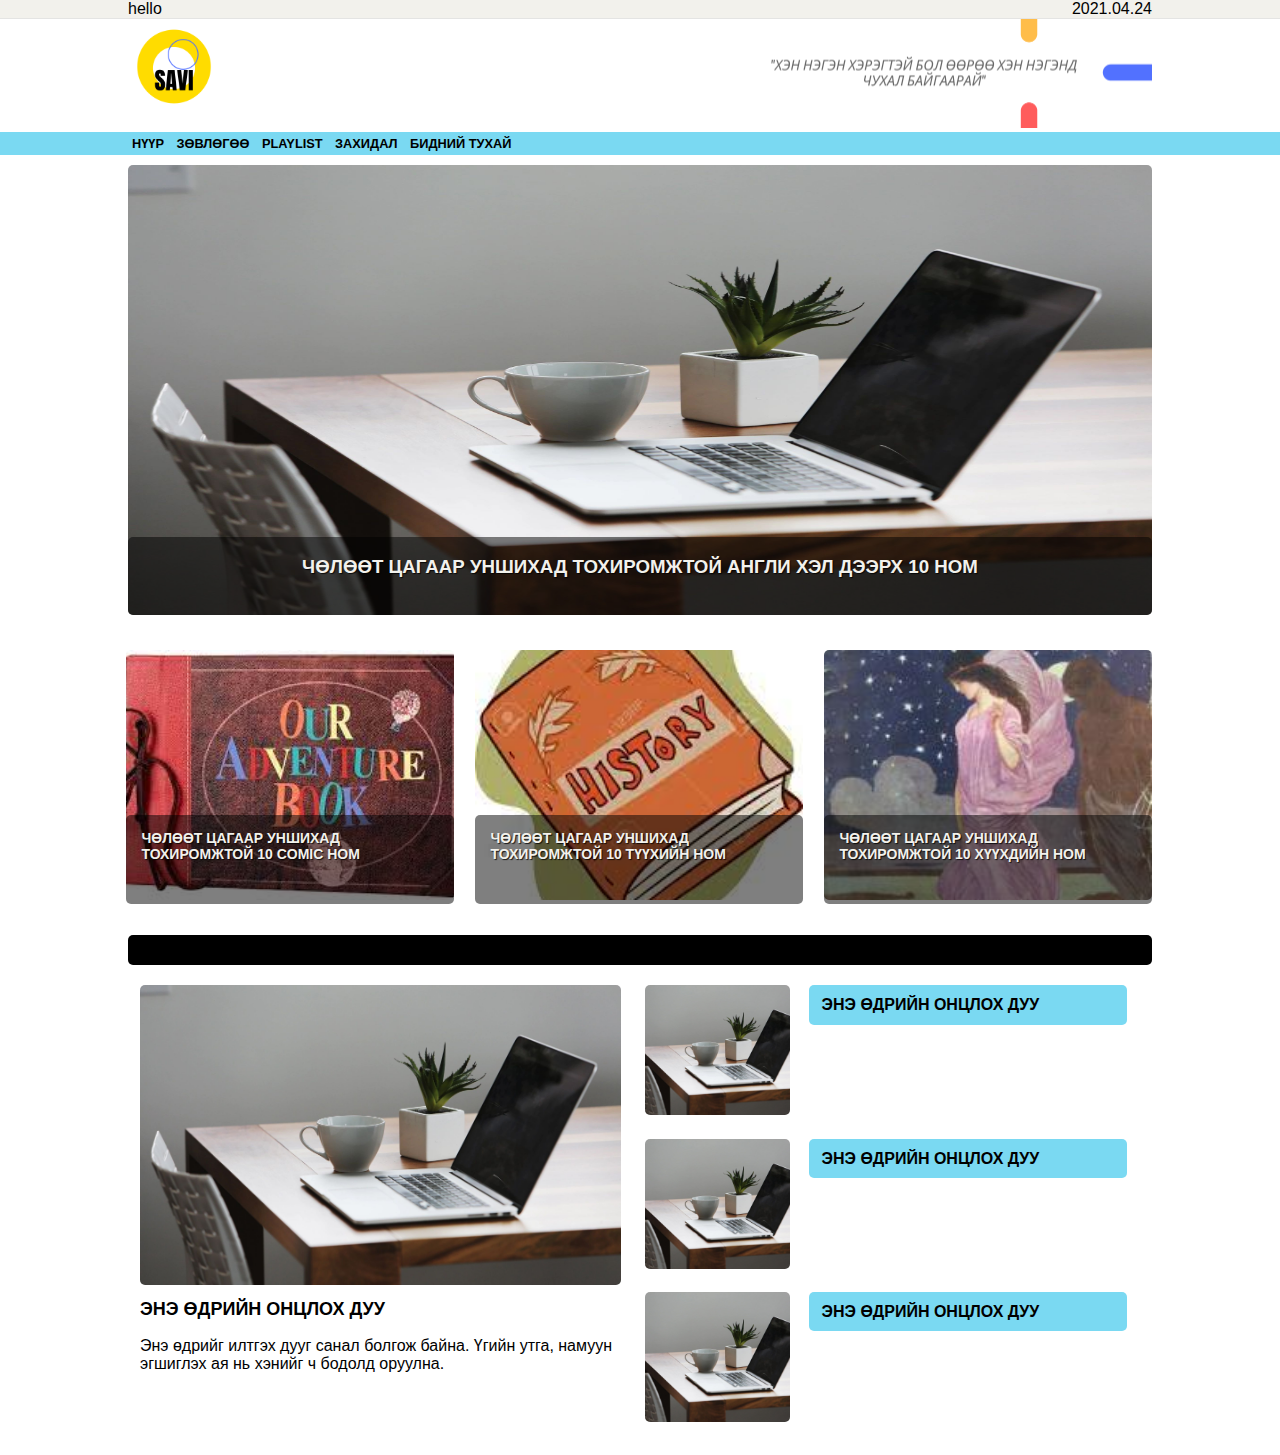
==== index.html @ 78b19c0a "Update index.html" ====
<!DOCTYPE html>
<html lang="en">
<head>
    <meta charset="UTF-8">
    <meta name="viewport" content="width=device-width, initial-scale=1.0">
    <title>Document</title>
    <link rel="stylesheet" href="style.css">
</head>
<body>
    <div class="top">
        <div class="container">
            <div class="social left">
                hello
            </div>
            <div class="other right">
                2021.04.24
            </div>
            <div class="clr"></div> 
            <!-- hooson div--float right ashiglasn uchraas garch bgag ynzalj bna -->
        </div>
    </div>

    <div class="header">
        <div class="container">
            <div class="logo left">
                <a href="#">
                    <img src="logo.png" alt="logo" height="100px">
                </a>
        </div>
        <div class="banner right">
                <a href="https://www.youtube.com/watch?v=ZPLSaZ0YaZk" target="_blank">
                    <img src="banner.png" alt="word of today"  height="100px">
                </a>
        </div>
        <div class="clr"></div> 
            <!-- hooson div--float right ashiglasn uchraas garch bgag ynzalj bna -->
        </div>
    </div>

    <div class="menu">
        <div class="container">
            <ul>
                <li><a href="#">НҮҮР</a></li>
                <li><a href="advice.html">ЗӨВЛӨГӨӨ</a></li>
                <li><a href="playlist/playlist.html">PLAYLIST</a></li>
                <li><a href="#">ЗАХИДАЛ</a></li>
                <li><a href="#">БИДНИЙ ТУХАЙ</a></li>
            </ul>
        </div>
    </div>
    <div class="container main">
        <div class="a1">
            <div class="ontsloh">
                <a href="https://reedsy.com/discovery/blog/best-adventure-books">
                    <img onclick="pauseLah()" src="ontsloh1.jpg" alt="ontsloh zurag">
                    <script src="slider.js"></script>
                    <div class="caption">
                      
                        <h3>ЧӨЛӨӨТ ЦАГААР УНШИХАД ТОХИРОМЖТОЙ АНГЛИ ХЭЛ ДЭЭРХ 10 НОМ</h3>
                    </div>
                </a>
            </div>
            <div class="gurav">
                <div class="heseg left">
                    <a href="https://www.npr.org/2017/07/12/533862948/lets-get-graphic-100-favorite-comics-and-graphic-novels">
                        <img src="nom7.jpg" alt="ontsloh zurag">
                        <div class="caption">
                            <h3>ЧӨЛӨӨТ ЦАГААР УНШИХАД ТОХИРОМЖТОЙ 10 COMIC НОМ</h3>
                        </div>
                    </a>
                </div>
                <div class="heseg left">
                    <a href="https://www.abebooks.com/books/best-history-books/index.shtml">
                        <img src="nom8.jpg" alt="ontsloh zurag">
                        <div class="caption">
                            <h3>ЧӨЛӨӨТ ЦАГААР УНШИХАД ТОХИРОМЖТОЙ 10 ТҮҮХИЙН НОМ</h3>
                        </div>
                    </a>
                </div>
                <div class="heseg left">
                    <a href="https://news.mn/r/542330/">
                        <img src="nom1.jpg" alt="ontsloh zurag">
                        <div class="caption">
                            <h3>ЧӨЛӨӨТ ЦАГААР УНШИХАД ТОХИРОМЖТОЙ 10 ХҮҮХДИЙН НОМ</h3>
                        </div>
                    </a>
                </div>
                <div class="clr"></div>
            </div>

            <div class="title"> </div>

            <div class="hoyor">
                <div class="heseg1 left">
                    <div class="heseg1-tom">
                        <div class="heseg1-tom-image">
                            <a href="#">
                                <img src="ontsloh1.jpg" alt="shildeg duu">
                            </a>
                        </div>
                        <h3>
                            <a href="#">ЭНЭ ӨДРИЙН ОНЦЛОХ ДУУ</a>
                        </h3>
                        <p>Энэ өдрийг илтгэх дууг санал болгож байна. Үгийн утга, намуун эгшиглэх ая 
                                нь хэнийг ч бодолд оруулна. 
                        </p>
                        </div>
                    </div>

                <div class="heseg1 left">
                    <div class="heseg1-jijig"> <!--b1-small--> 
                        <div class="heseg1-image left">
                            <a href="#">
                                <img src="ontsloh1.jpg" alt="shildeg duu">
                            </a>
                        </div>
                        <div class="heseg1-text right">
                            <h3>
                                <a href="#">ЭНЭ ӨДРИЙН ОНЦЛОХ ДУУ</a>
                            </h3>
                        </div>
                        <div class="clr"></div>
                    </div>
                    <div class="heseg1-jijig"> <!--b1-small--> 
                        <div class="heseg1-image left">
                            <a href="#">
                                <img src="ontsloh1.jpg" alt="shildeg duu">
                            </a>
                        </div>
                        <div class="heseg1-text right">
                            <h3>
                                <a href="#">ЭНЭ ӨДРИЙН ОНЦЛОХ ДУУ</a>
                            </h3>
                        </div>
                        <div class="clr"></div>
                    </div>
                    <div class="heseg1-jijig"> <!--b1-small--> 
                        <div class="heseg1-image left">
                            <a href="#">
                                <img src="ontsloh1.jpg" alt="shildeg duu">
                            </a>
                    </div>
                        <div class="heseg1-text right">
                            <h3>
                                <a href="#">ЭНЭ ӨДРИЙН ОНЦЛОХ ДУУ</a>
                            </h3>
                        </div>
                        <div class="clr"></div>
                    </div>
                </div>
                <div class="clr"></div>
            </div>

            </div>
        </div>

        <!-- <div class="a2 right"></div>
        <div class="clr"></div> -->
    </div>
</body>
</html>
---- style.css ----
body {
    margin: 0%;
    padding: 0%;
    font-family: 'Segoe UI', 'Open Sans', 'Helvetica Neue', sans-serif;
}
.container {
    margin-top: 30%;
    width: 80%; 
    padding: 0 15px; 
    margin: 0 auto; 
}
.left {
    float: left; 
}
.right {
    float: right; 
}
.clr {
    clear: both; 
}
.top {
    border-bottom: 0.5px solid #e1e1e1e1;
    background-color: #F2F1EC;
}

.social {

}
.other {

}
.header {
    padding: 0px 0; 
}
.logo {
    width: 15%; 
}
.logo img {
    width: 60%;
    margin-top: 2%;
    height: 60%;
    object-fit: cover;
}
.banner {
    width: 40%;
}
.banner img {
    width: 100%;
    height: 10%;
    object-fit: cover;
}
.menu {
    background-color:#7AD9F2  ;
}
.menu ul {
    margin: 0%;
    padding: 0;
}
.menu li {
    display: inline-block;
}
.menu li a {
    color: black;
    font-weight: bold;
    text-decoration: none;
    font-size: 80%;
    padding: 4px; 
    display: block;
}
.menu li a:hover {
    background-color: white  ;
    color: black; 
    border-radius: 5px;
}
.main {
    padding: 10px;
}
.a1 {
    width: 100%; 
}
.ontsloh {
    position: relative; /*davharluulahiin tuld*/
    margin-bottom: 2%;
}
.ontsloh img{
    width: 100%;
    height: 450px; 
    /* object-fit: cover; zurag undur urgunuu dagaad sunachih uchras */
    border-radius: 5px;
}
.ontsloh .caption {
    position: absolute; /* ontslohii zurgan deer davharlahiin tuld*/
    bottom: 1%; /*deesh ni tatahiin tuld deerees ni 0 bolgoh*/
    width: 100%; 
    height: 17%;
    border: 1px solid ;
    border-radius: 5px;
    border-style: hidden;
    background: rgba(0, 0, 0, 0.5);
}
.ontsloh .caption h3{
    color: #F2F1EC;
    text-align: center; 
    text-shadow: 1px 1px 1px rgba(0, 0, 0, 0.8);
}
.gurav {
    margin: 0 -12px;
}
.gurav .heseg {
    width: 31.3%; 
    margin: 1%; 
    position: relative;
}
.gurav .heseg img{
    width: 100%; 
    height: 250px;
    object-fit: cover;
    border-radius: 5px;
}
.gurav .heseg .caption{
    position: absolute;
    bottom: 0; 
    width: 100%; 
    height: 35%;
    border: 1px solid ;
    border-radius: 5px;
    border-style: hidden;
    background: rgba(0, 0, 0, 0.5);
    padding: 15px; 
    box-sizing: border-box;
}
.gurav .heseg .caption h3{
    color: #F2F1EC;
    font-size: 87.5%;
    text-shadow: 1px 1px 1px rgba(0, 0, 0, 0.8);
    margin: 0%;
}
.title {
    height: 30px; 
    background-color: black;
    margin: 2% 0; 
    border-radius: 5px;
}
 .hoyor { /*two */
    width: 100%;
}
.heseg1 { 
    /* b1 */
    width: 47%; 
    margin: 0 12px; /* ustgah */
}
.heseg1-tom {
    
}
.heseg1-tom img{
    width: 100%;
    height: 300px; 
    object-fit: cover; 
    border-radius: 5px;
}
.heseg1-tom  h3 {
    font-size: 18px; 
    line-height: 1.2;
    margin: 10px 0;
}
.heseg1-tom h3 a{
    text-decoration: none;
    color: black; 
    font-weight: bold;
}

.heseg1-jijig {
    margin-bottom: 4%;
    border-radius: 5px;
}
.heseg1-jijig .heseg1-image {
    width: 30%; 
}
.heseg1-jijig .heseg1-image img{
    width: 100%;
    height: 130px; 
    object-fit: cover;
    border-radius: 5px;
}
.heseg1-text {
    width: 66%;
    background-color: #7AD9F2;
    border-radius: 5px;
}
.heseg1-text h3 {
    font-size: 16px; 
    font-weight: normal;
    line-height: 1.2;
    margin: 10px 0; 
}
.heseg1-text h3 a{
    margin: 4%;
    text-decoration: none;
    font-weight: bold;
    color: black
}
/* .a2 {
    width: 29%; 
} */
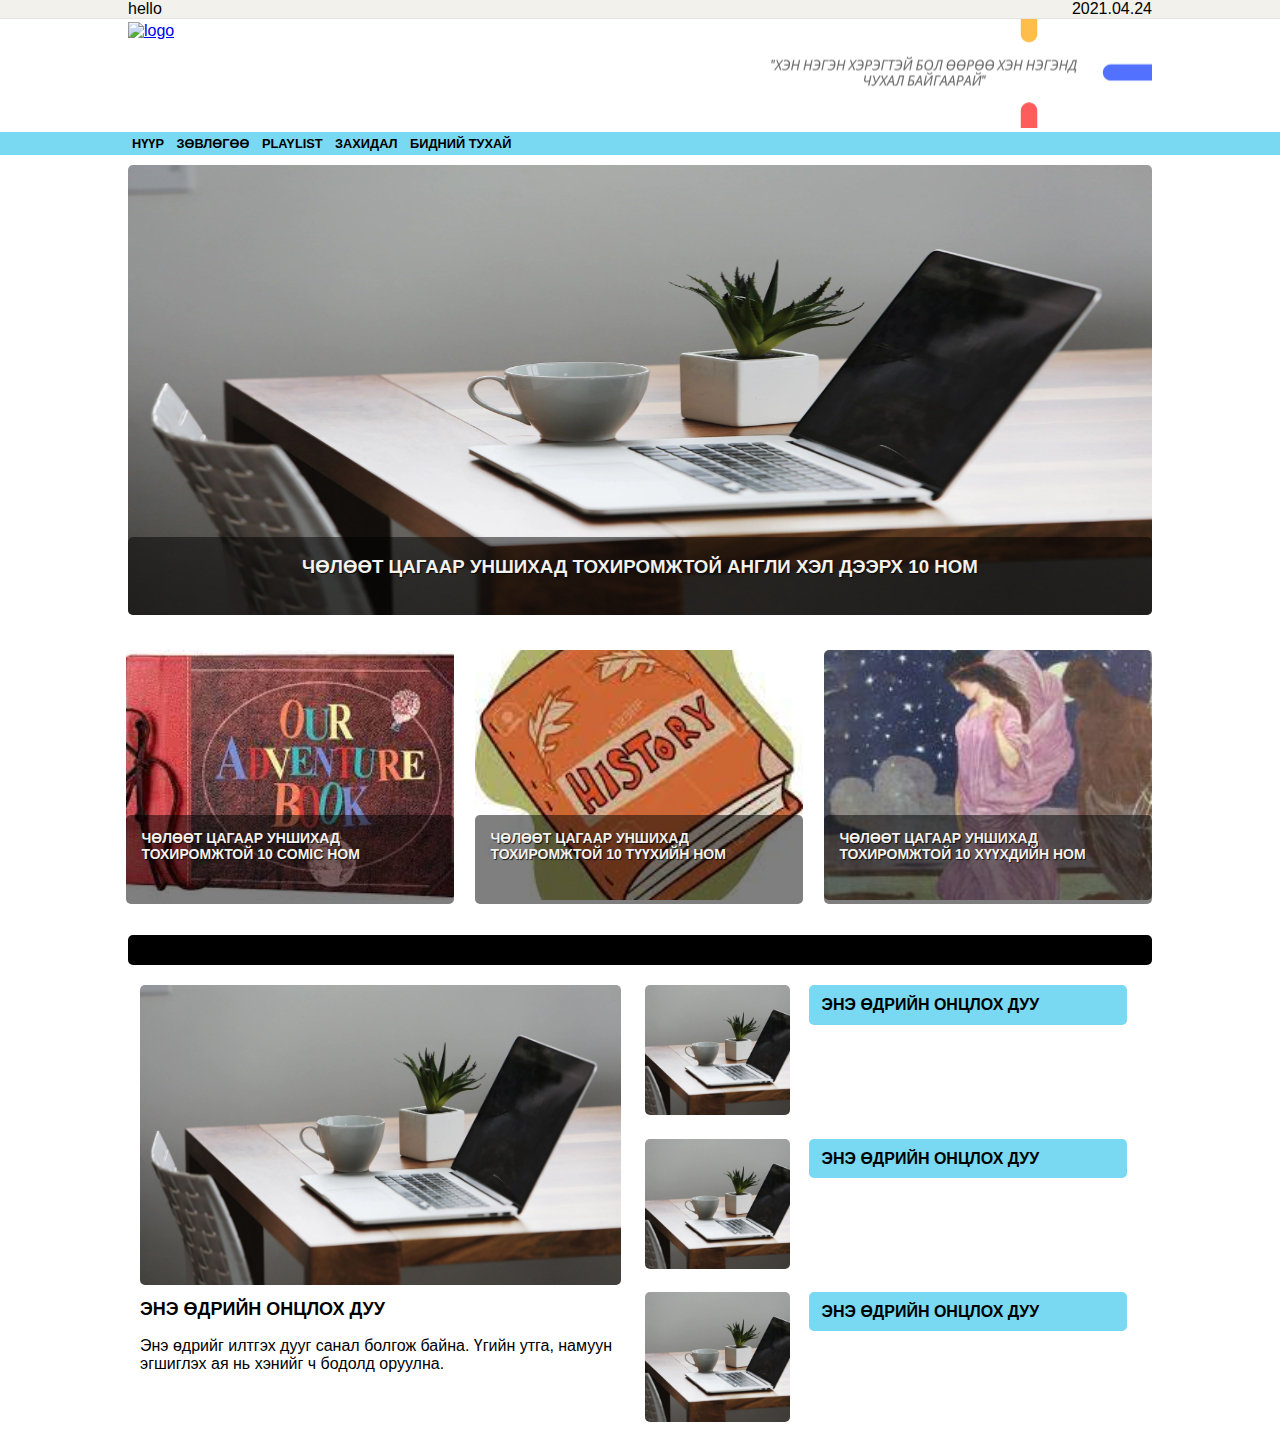
==== commit 96c1f364: "Update index.html" ====
--- a/index.html
+++ b/index.html
@@ -24,7 +24,7 @@
         <div class="container">
             <div class="logo left">
                 <a href="#">
-                    <img src="logo.png" alt="logo" height="100px">
+                    <img src="logo1.png" alt="logo" height="100px">
                 </a>
         </div>
         <div class="banner right">
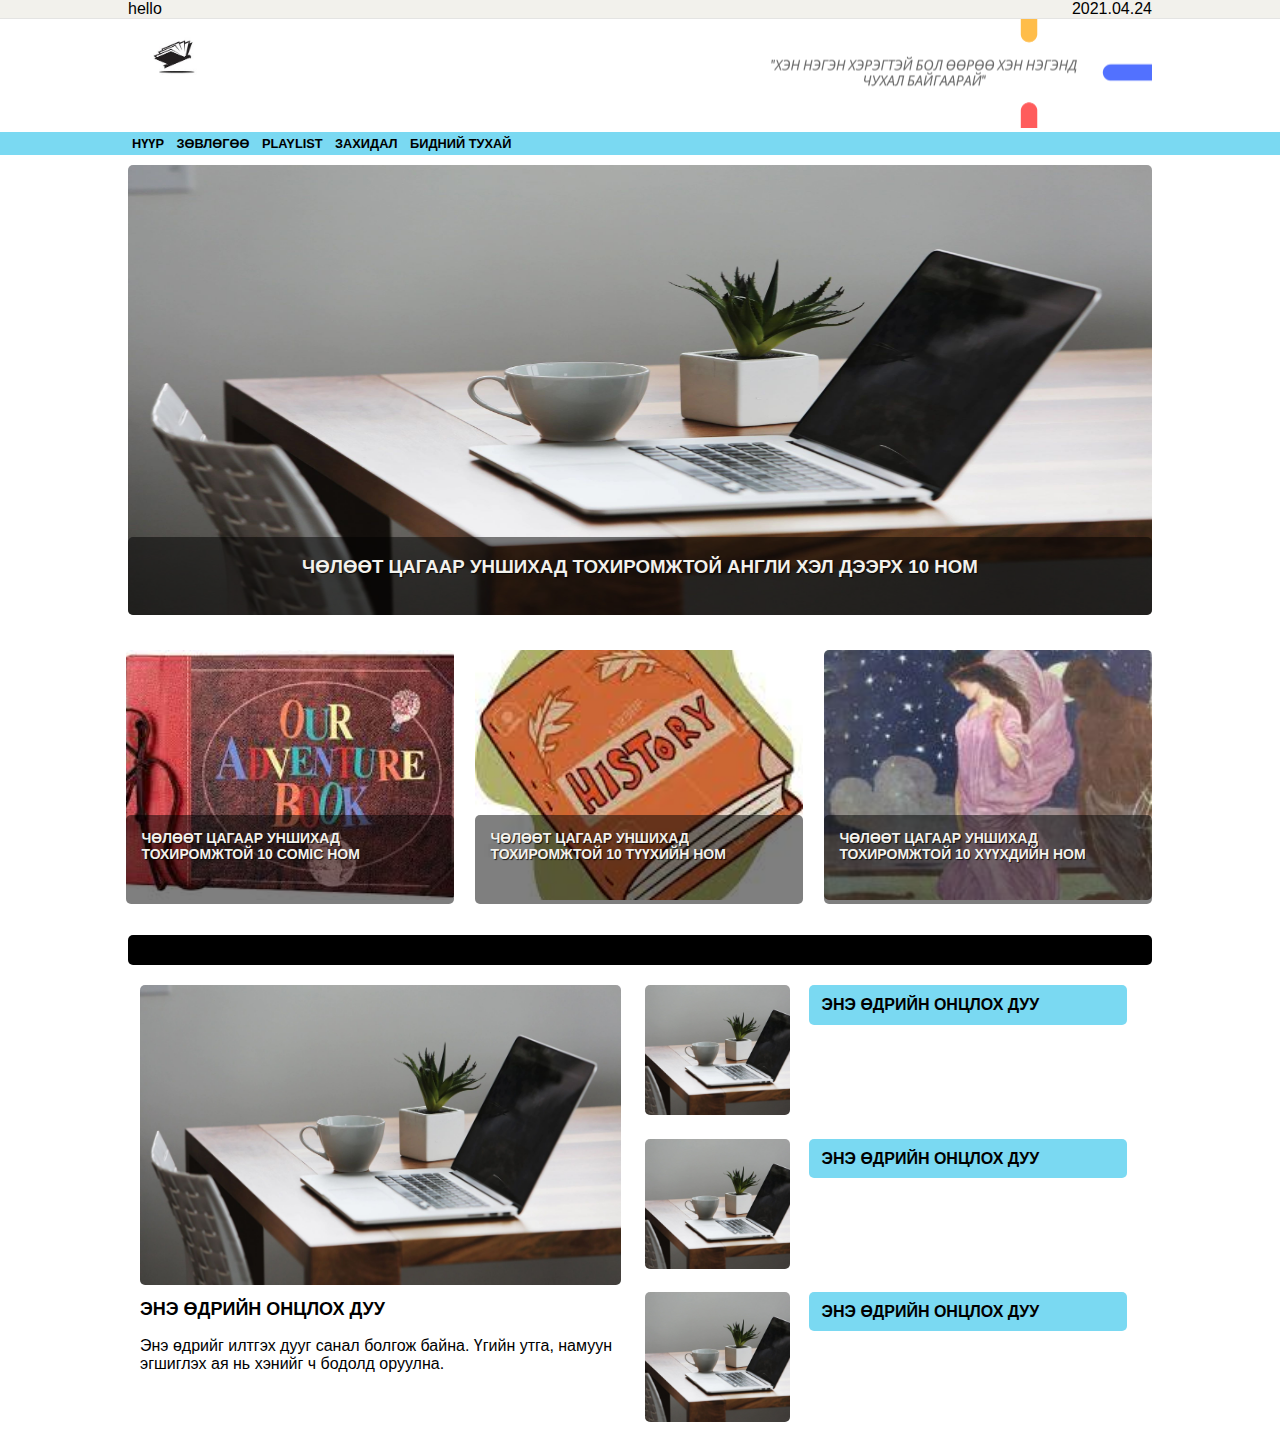
==== commit 877fbaa2: "Update index.html" ====
--- a/index.html
+++ b/index.html
@@ -24,7 +24,7 @@
         <div class="container">
             <div class="logo left">
                 <a href="#">
-                    <img src="logo1.png" alt="logo" height="100px">
+                    <img src="logo1.jpg" alt="logo" height="100px">
                 </a>
         </div>
         <div class="banner right">
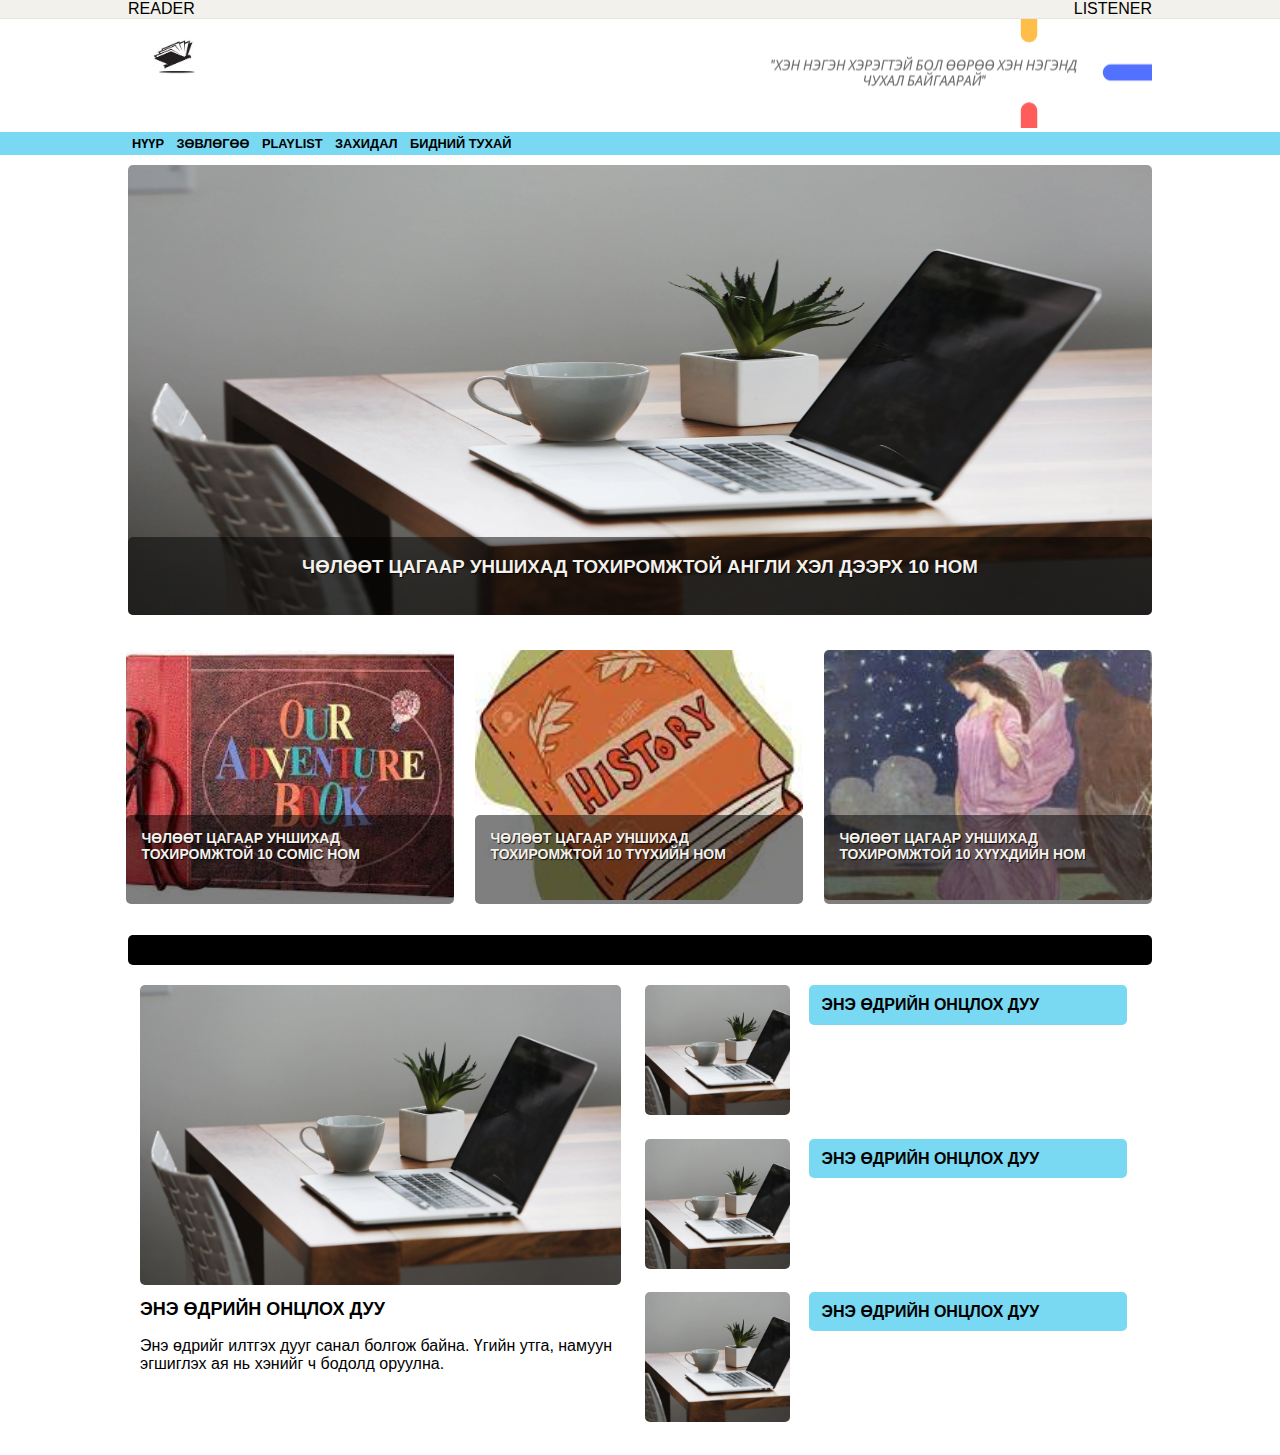
==== commit 85bf9592: "Update index.html" ====
--- a/index.html
+++ b/index.html
@@ -10,10 +10,10 @@
     <div class="top">
         <div class="container">
             <div class="social left">
-                hello
+                READER
             </div>
             <div class="other right">
-                2021.04.24
+                LISTENER
             </div>
             <div class="clr"></div> 
             <!-- hooson div--float right ashiglasn uchraas garch bgag ynzalj bna -->
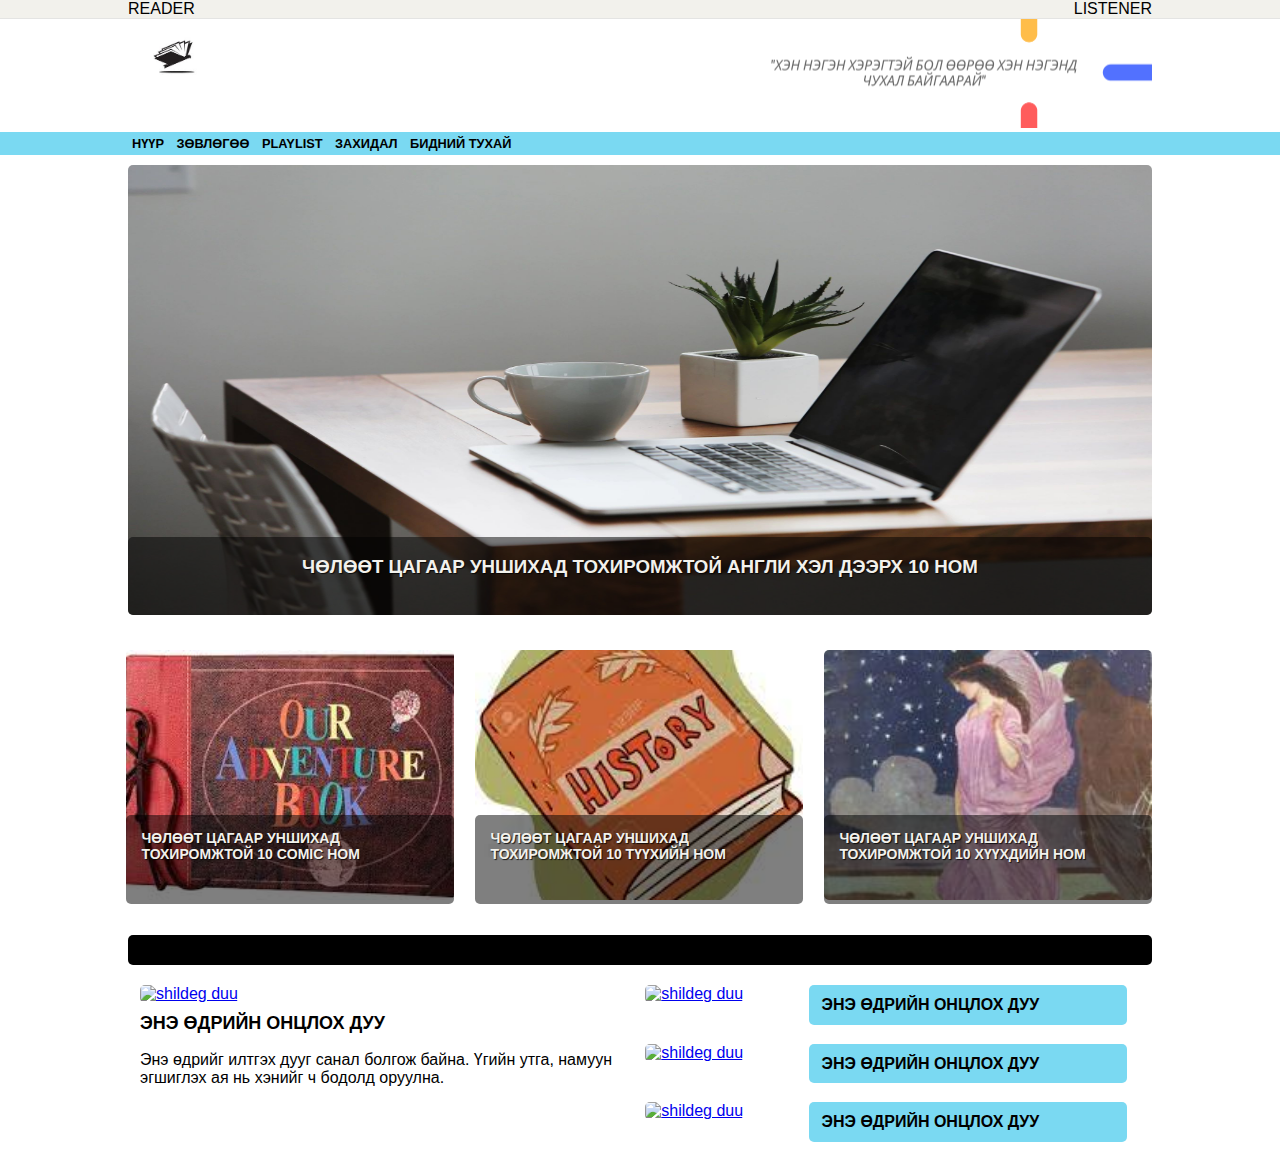
==== commit db25e28b: "Update index.html" ====
--- a/index.html
+++ b/index.html
@@ -41,7 +41,7 @@
         <div class="container">
             <ul>
                 <li><a href="#">НҮҮР</a></li>
-                <li><a href="advice.html">ЗӨВЛӨГӨӨ</a></li>
+                <li><a href="advice/advice.html">ЗӨВЛӨГӨӨ</a></li>
                 <li><a href="playlist/playlist.html">PLAYLIST</a></li>
                 <li><a href="#">ЗАХИДАЛ</a></li>
                 <li><a href="#">БИДНИЙ ТУХАЙ</a></li>
@@ -95,7 +95,7 @@
                     <div class="heseg1-tom">
                         <div class="heseg1-tom-image">
                             <a href="#">
-                                <img src="ontsloh1.jpg" alt="shildeg duu">
+                                <img src="5.jpg" alt="shildeg duu">
                             </a>
                         </div>
                         <h3>
@@ -111,7 +111,7 @@
                     <div class="heseg1-jijig"> <!--b1-small--> 
                         <div class="heseg1-image left">
                             <a href="#">
-                                <img src="ontsloh1.jpg" alt="shildeg duu">
+                                <img src="6.jpg" alt="shildeg duu">
                             </a>
                         </div>
                         <div class="heseg1-text right">
@@ -124,7 +124,7 @@
                     <div class="heseg1-jijig"> <!--b1-small--> 
                         <div class="heseg1-image left">
                             <a href="#">
-                                <img src="ontsloh1.jpg" alt="shildeg duu">
+                                <img src="7.jpg" alt="shildeg duu">
                             </a>
                         </div>
                         <div class="heseg1-text right">
@@ -137,7 +137,7 @@
                     <div class="heseg1-jijig"> <!--b1-small--> 
                         <div class="heseg1-image left">
                             <a href="#">
-                                <img src="ontsloh1.jpg" alt="shildeg duu">
+                                <img src="8.jpg" alt="shildeg duu">
                             </a>
                     </div>
                         <div class="heseg1-text right">
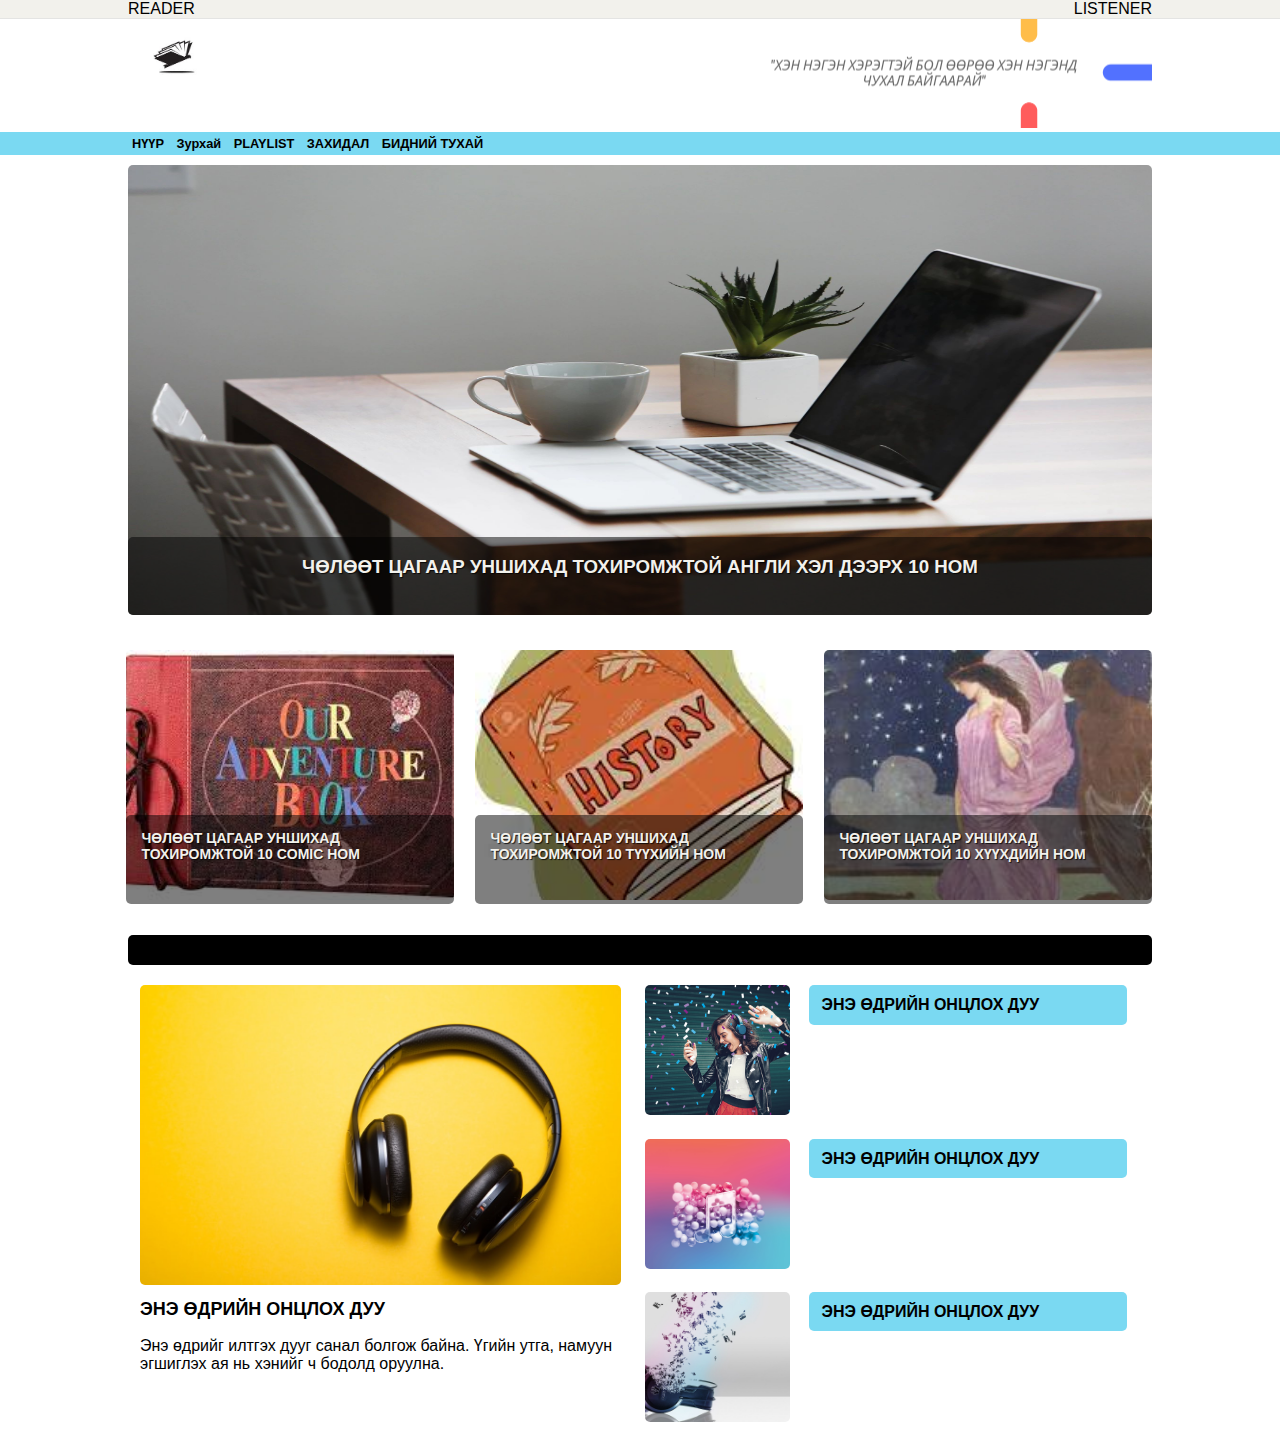
==== commit c8ee2d07: "Update index.html" ====
--- a/index.html
+++ b/index.html
@@ -41,7 +41,7 @@
         <div class="container">
             <ul>
                 <li><a href="#">НҮҮР</a></li>
-                <li><a href="advice/advice.html">ЗӨВЛӨГӨӨ</a></li>
+                <li><a href="advice/advice.html">Зурхай</a></li>
                 <li><a href="playlist/playlist.html">PLAYLIST</a></li>
                 <li><a href="#">ЗАХИДАЛ</a></li>
                 <li><a href="#">БИДНИЙ ТУХАЙ</a></li>
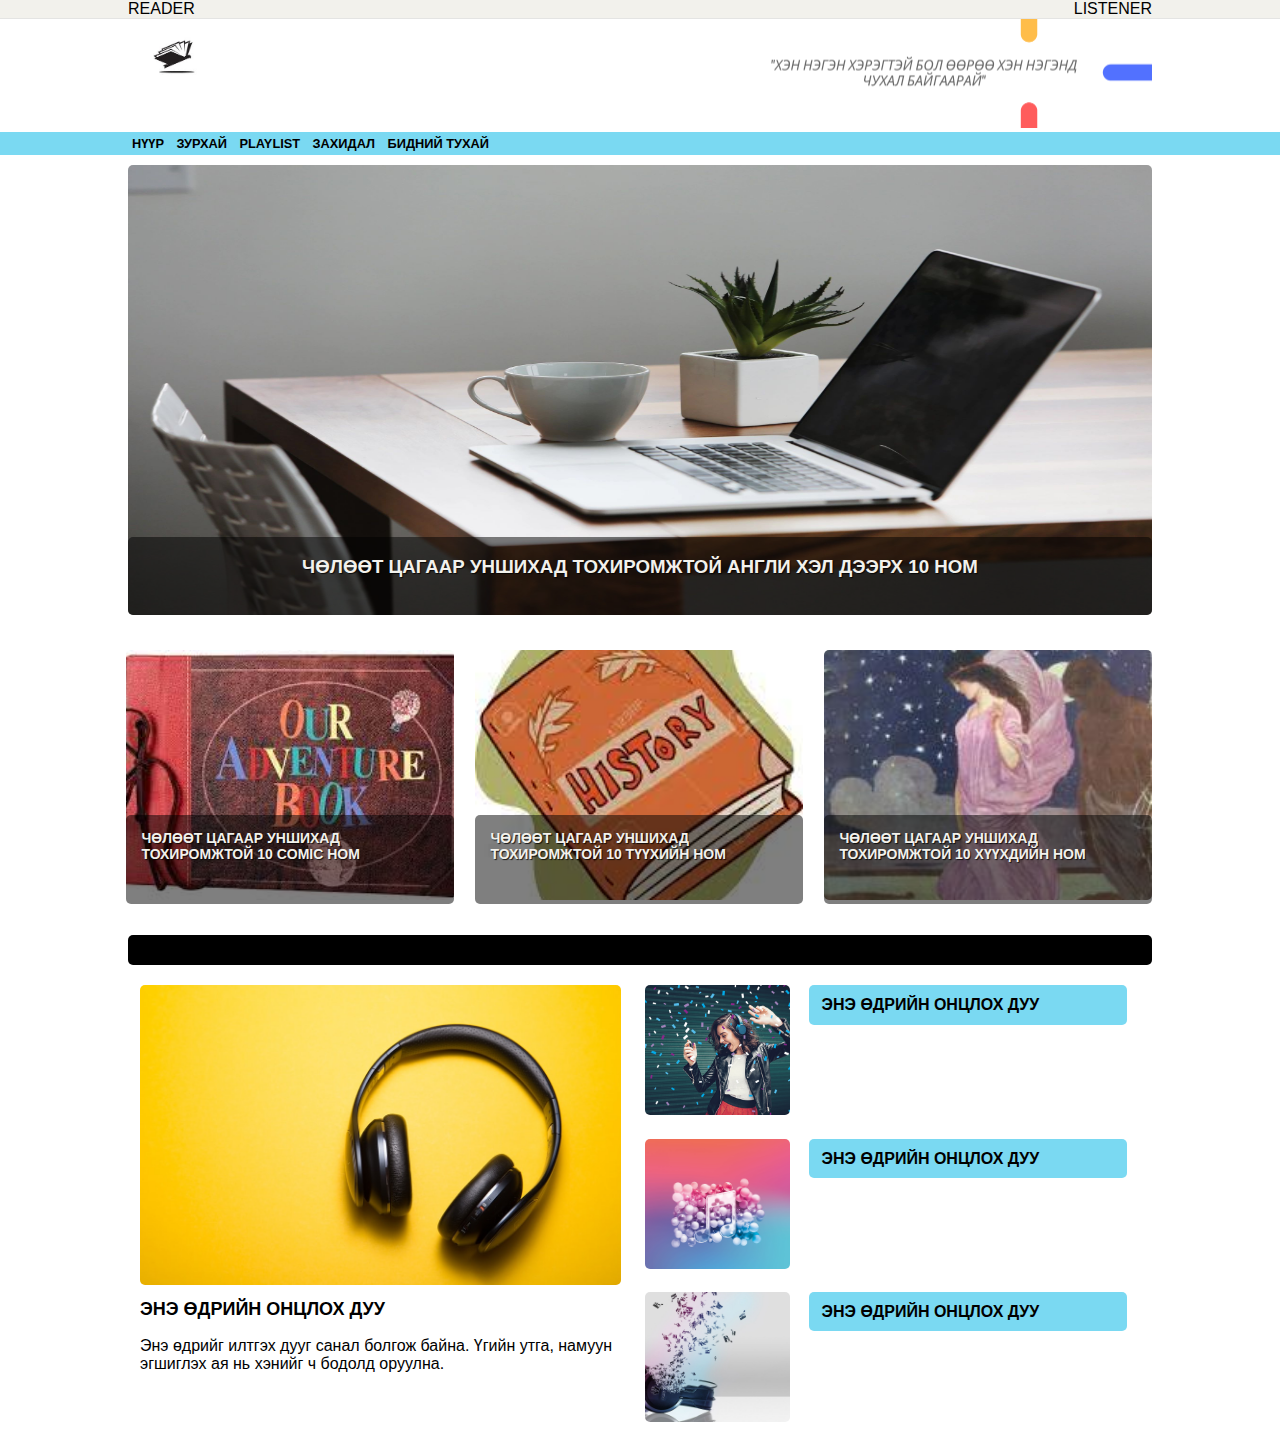
==== commit 7c14d509: "Update index.html" ====
--- a/index.html
+++ b/index.html
@@ -41,7 +41,7 @@
         <div class="container">
             <ul>
                 <li><a href="#">НҮҮР</a></li>
-                <li><a href="advice/advice.html">Зурхай</a></li>
+                <li><a href="advice/advice.html">ЗУРХАЙ</a></li>
                 <li><a href="playlist/playlist.html">PLAYLIST</a></li>
                 <li><a href="#">ЗАХИДАЛ</a></li>
                 <li><a href="#">БИДНИЙ ТУХАЙ</a></li>
